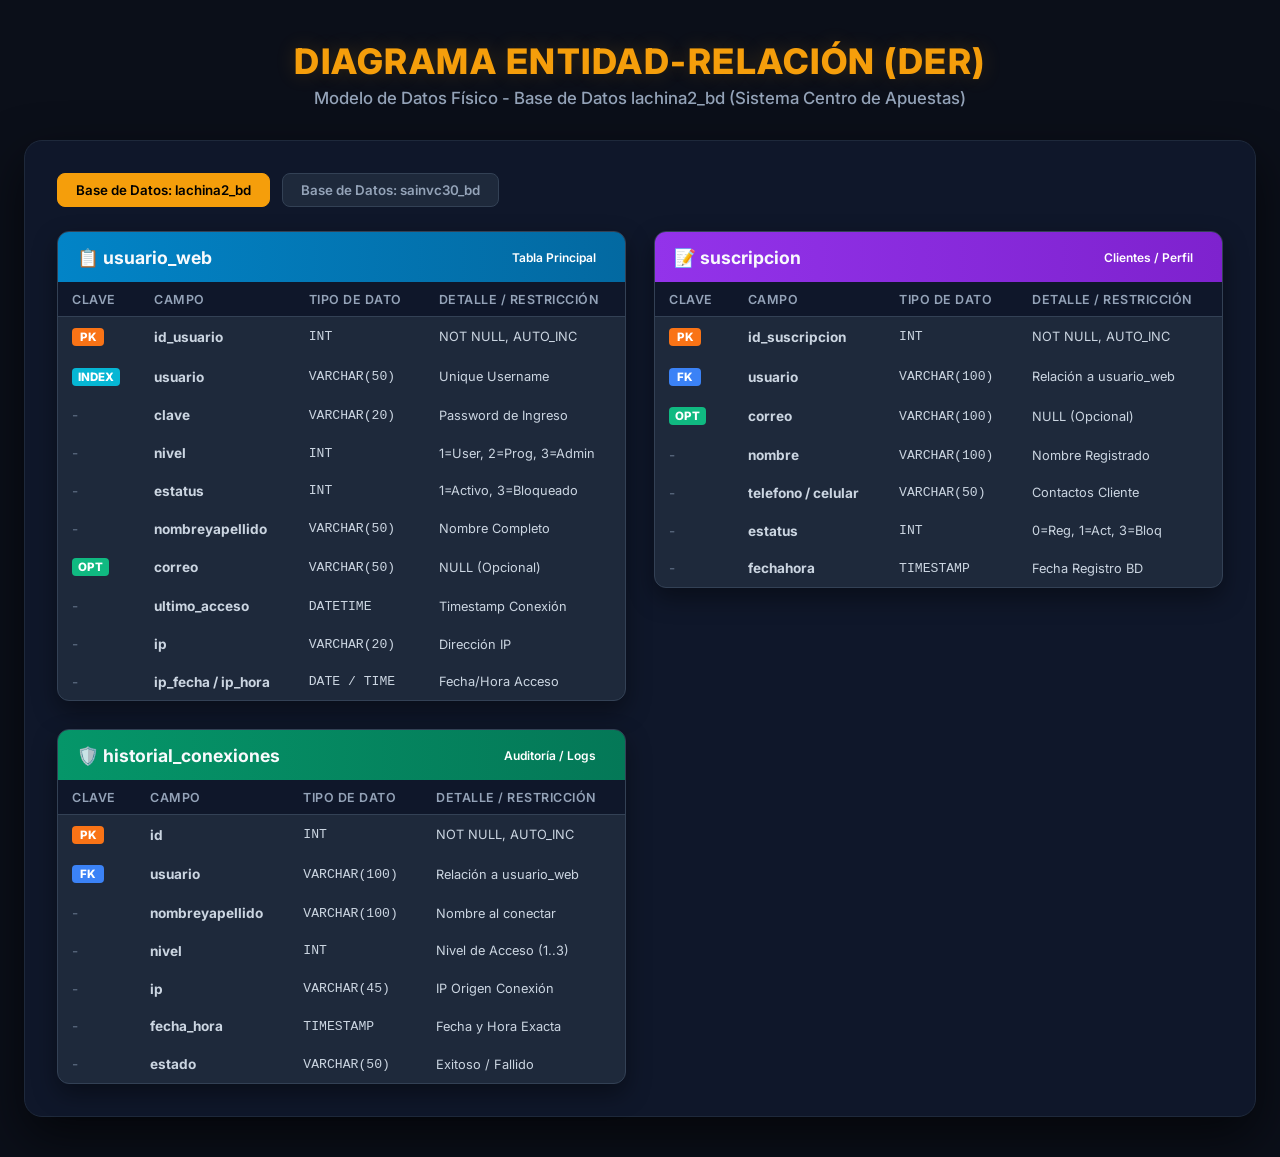
==== diagrama_der.html @ 0daf2ba3 "feat: initialize database environment with schemas, connection utilities, and visualization document" ====
<!DOCTYPE html>
<html lang="es">
<head>
    <meta charset="UTF-8">
    <meta name="viewport" content="width=device-width, initial-scale=1.0">
    <title>Diagrama Entidad-Relación (DER) - La China Sports</title>
    <link href="https://fonts.googleapis.com/css2?family=Inter:wght@400;500;600;700;800&display=swap" rel="stylesheet">
    <style>
        :root {
            --bg-color: #0b0f19;
            --container-bg: #0f172a;
            --card-bg: #1e293b;
            --card-border: #334155;
            --text-main: #f8fafc;
            --text-muted: #94a3b8;
            --title-gold: #f59e0b;
            
            --badge-pk: #f97316;
            --badge-fk: #3b82f6;
            --badge-index: #06b6d4;
            --badge-opt: #10b981;
            --badge-none: #475569;
        }

        * {
            box-sizing: border-box;
            margin: 0;
            padding: 0;
            font-family: 'Inter', system-ui, -apple-system, sans-serif;
        }

        body {
            background-color: var(--bg-color);
            color: var(--text-main);
            min-height: 100vh;
            display: flex;
            flex-direction: column;
            align-items: center;
            padding: 2.5rem 1.5rem;
        }

        /* HEADER */
        .header {
            text-align: center;
            margin-bottom: 2rem;
        }

        .header h1 {
            color: var(--title-gold);
            font-size: 2.2rem;
            font-weight: 800;
            letter-spacing: 1.5px;
            text-transform: uppercase;
            margin-bottom: 0.4rem;
            text-shadow: 0 0 20px rgba(245, 158, 11, 0.2);
        }

        .header p {
            color: var(--text-muted);
            font-size: 1.05rem;
            font-weight: 500;
        }

        /* MAIN CONTAINER */
        .diagram-container {
            background-color: var(--container-bg);
            border: 1px solid #1e293b;
            border-radius: 18px;
            padding: 2rem;
            max-width: 1400px;
            width: 100%;
            box-shadow: 0 20px 50px rgba(0, 0, 0, 0.6);
        }

        /* GRID OF CARDS */
        .cards-grid {
            display: grid;
            grid-template-columns: repeat(auto-fit, minmax(380px, 1fr));
            gap: 1.75rem;
            align-items: start;
        }

        /* CARD STYLE */
        .table-card {
            background-color: var(--card-bg);
            border-radius: 12px;
            border: 1px solid var(--card-border);
            overflow: hidden;
            box-shadow: 0 10px 25px rgba(0, 0, 0, 0.4);
            transition: transform 0.2s ease, box-shadow 0.2s ease;
        }

        .table-card:hover {
            transform: translateY(-4px);
            box-shadow: 0 15px 35px rgba(0, 0, 0, 0.6);
        }

        /* CARD HEADERS */
        .card-header {
            padding: 0.9rem 1.2rem;
            display: flex;
            justify-content: space-between;
            align-items: center;
            font-weight: 700;
            font-size: 1.1rem;
        }

        .card-header .title-box {
            display: flex;
            align-items: center;
            gap: 8px;
        }

        .card-header .badge-tag {
            font-size: 0.75rem;
            padding: 3px 10px;
            border-radius: 20px;
            font-weight: 600;
            color: #ffffff;
            text-transform: capitalize;
        }

        /* CARD VARIATIONS */
        .card-blue .card-header {
            background: linear-gradient(90deg, #0284c7 0%, #0369a1 100%);
        }

        .card-purple .card-header {
            background: linear-gradient(90deg, #9333ea 0%, #7e22ce 100%);
        }

        .card-green .card-header {
            background: linear-gradient(90deg, #059669 0%, #047857 100%);
        }

        .card-amber .card-header {
            background: linear-gradient(90deg, #d97706 0%, #b45309 100%);
        }

        /* TABLE GRID INSIDE CARD */
        .schema-table {
            width: 100%;
            border-collapse: collapse;
            font-size: 0.85rem;
        }

        .schema-table th {
            background-color: #0f172a;
            color: var(--text-muted);
            text-align: left;
            padding: 0.6rem 0.9rem;
            font-weight: 600;
            font-size: 0.78rem;
            text-transform: uppercase;
            letter-spacing: 0.5px;
            border-bottom: 1px solid #334155;
        }

        .schema-table td {
            padding: 0.65rem 0.9rem;
            border-bottom: 1px solid #1e293b;
            color: #cbd5e1;
        }

        .schema-table tr:last-child td {
            border-bottom: none;
        }

        .schema-table tr:hover td {
            background-color: rgba(255, 255, 255, 0.03);
        }

        /* BADGES FOR KEYS */
        .key-badge {
            display: inline-block;
            font-weight: 800;
            font-size: 0.72rem;
            padding: 2px 6px;
            border-radius: 4px;
            color: #ffffff;
            text-align: center;
            min-width: 32px;
        }

        .key-pk { background-color: var(--badge-pk); }
        .key-fk { background-color: var(--badge-fk); }
        .key-index { background-color: var(--badge-index); }
        .key-opt { background-color: var(--badge-opt); }
        .key-none { color: #64748b; font-weight: 400; }

        .field-name {
            font-weight: 700;
            color: #f1f5f9;
        }

        .type-name {
            color: #38bdf8;
            font-family: monospace;
            font-size: 0.82rem;
        }

        .restriction-text {
            color: var(--text-muted);
            font-size: 0.8rem;
        }

        /* TAB NAVIGATION */
        .tab-nav {
            display: flex;
            gap: 12px;
            margin-bottom: 1.5rem;
        }

        .tab-btn {
            background-color: #1e293b;
            color: var(--text-muted);
            border: 1px solid #334155;
            padding: 8px 18px;
            border-radius: 8px;
            font-weight: 600;
            cursor: pointer;
            transition: all 0.2s;
        }

        .tab-btn.active {
            background-color: var(--title-gold);
            color: #000000;
            border-color: var(--title-gold);
        }

        .db-section {
            display: block;
        }

        .db-section.hidden {
            display: none;
        }
    </style>
</head>
<body>

    <div class="header">
        <h1>DIAGRAMA ENTIDAD-RELACIÓN (DER)</h1>
        <p>Modelo de Datos Físico - Base de Datos lachina2_bd (Sistema Centro de Apuestas)</p>
    </div>

    <div class="diagram-container">

        <div class="tab-nav">
            <button class="tab-btn active" onclick="switchDb('lachina2', event)">Base de Datos: lachina2_bd</button>
            <button class="tab-btn" onclick="switchDb('sainvc', event)">Base de Datos: sainvc30_bd</button>
        </div>

        <!-- SECTION 1: lachina2_bd -->
        <div id="lachina2" class="db-section">
            <div class="cards-grid">

                <!-- TABLE: usuario_web -->
                <div class="table-card card-blue">
                    <div class="card-header">
                        <div class="title-box">📋 usuario_web</div>
                        <span class="badge-tag">Tabla Principal</span>
                    </div>
                    <table class="schema-table">
                        <thead>
                            <tr>
                                <th>Clave</th>
                                <th>Campo</th>
                                <th>Tipo de Dato</th>
                                <th>Detalle / Restricción</th>
                            </tr>
                        </thead>
                        <tbody>
                            <tr>
                                <td><span class="key-badge key-pk">PK</span></td>
                                <td class="field-name">id_usuario</td>
                                <td class="type-name">INT</td>
                                <td class="restriction-text">NOT NULL, AUTO_INC</td>
                            </tr>
                            <tr>
                                <td><span class="key-badge key-index">INDEX</span></td>
                                <td class="field-name">usuario</td>
                                <td class="type-name">VARCHAR(50)</td>
                                <td class="restriction-text">Unique Username</td>
                            </tr>
                            <tr>
                                <td><span class="key-none">-</span></td>
                                <td class="field-name">clave</td>
                                <td class="type-name">VARCHAR(20)</td>
                                <td class="restriction-text">Password de Ingreso</td>
                            </tr>
                            <tr>
                                <td><span class="key-none">-</span></td>
                                <td class="field-name">nivel</td>
                                <td class="type-name">INT</td>
                                <td class="restriction-text">1=User, 2=Prog, 3=Admin</td>
                            </tr>
                            <tr>
                                <td><span class="key-none">-</span></td>
                                <td class="field-name">estatus</td>
                                <td class="type-name">INT</td>
                                <td class="restriction-text">1=Activo, 3=Bloqueado</td>
                            </tr>
                            <tr>
                                <td><span class="key-none">-</span></td>
                                <td class="field-name">nombreyapellido</td>
                                <td class="type-name">VARCHAR(50)</td>
                                <td class="restriction-text">Nombre Completo</td>
                            </tr>
                            <tr>
                                <td><span class="key-badge key-opt">OPT</span></td>
                                <td class="field-name">correo</td>
                                <td class="type-name">VARCHAR(50)</td>
                                <td class="restriction-text">NULL (Opcional)</td>
                            </tr>
                            <tr>
                                <td><span class="key-none">-</span></td>
                                <td class="field-name">ultimo_acceso</td>
                                <td class="type-name">DATETIME</td>
                                <td class="restriction-text">Timestamp Conexión</td>
                            </tr>
                            <tr>
                                <td><span class="key-none">-</span></td>
                                <td class="field-name">ip</td>
                                <td class="type-name">VARCHAR(20)</td>
                                <td class="restriction-text">Dirección IP</td>
                            </tr>
                            <tr>
                                <td><span class="key-none">-</span></td>
                                <td class="field-name">ip_fecha / ip_hora</td>
                                <td class="type-name">DATE / TIME</td>
                                <td class="restriction-text">Fecha/Hora Acceso</td>
                            </tr>
                        </tbody>
                    </table>
                </div>

                <!-- TABLE: suscripcion -->
                <div class="table-card card-purple">
                    <div class="card-header">
                        <div class="title-box">📝 suscripcion</div>
                        <span class="badge-tag">Clientes / Perfil</span>
                    </div>
                    <table class="schema-table">
                        <thead>
                            <tr>
                                <th>Clave</th>
                                <th>Campo</th>
                                <th>Tipo de Dato</th>
                                <th>Detalle / Restricción</th>
                            </tr>
                        </thead>
                        <tbody>
                            <tr>
                                <td><span class="key-badge key-pk">PK</span></td>
                                <td class="field-name">id_suscripcion</td>
                                <td class="type-name">INT</td>
                                <td class="restriction-text">NOT NULL, AUTO_INC</td>
                            </tr>
                            <tr>
                                <td><span class="key-badge key-fk">FK</span></td>
                                <td class="field-name">usuario</td>
                                <td class="type-name">VARCHAR(100)</td>
                                <td class="restriction-text">Relación a usuario_web</td>
                            </tr>
                            <tr>
                                <td><span class="key-badge key-opt">OPT</span></td>
                                <td class="field-name">correo</td>
                                <td class="type-name">VARCHAR(100)</td>
                                <td class="restriction-text">NULL (Opcional)</td>
                            </tr>
                            <tr>
                                <td><span class="key-none">-</span></td>
                                <td class="field-name">nombre</td>
                                <td class="type-name">VARCHAR(100)</td>
                                <td class="restriction-text">Nombre Registrado</td>
                            </tr>
                            <tr>
                                <td><span class="key-none">-</span></td>
                                <td class="field-name">telefono / celular</td>
                                <td class="type-name">VARCHAR(50)</td>
                                <td class="restriction-text">Contactos Cliente</td>
                            </tr>
                            <tr>
                                <td><span class="key-none">-</span></td>
                                <td class="field-name">estatus</td>
                                <td class="type-name">INT</td>
                                <td class="restriction-text">0=Reg, 1=Act, 3=Bloq</td>
                            </tr>
                            <tr>
                                <td><span class="key-none">-</span></td>
                                <td class="field-name">fechahora</td>
                                <td class="type-name">TIMESTAMP</td>
                                <td class="restriction-text">Fecha Registro BD</td>
                            </tr>
                        </tbody>
                    </table>
                </div>

                <!-- TABLE: historial_conexiones -->
                <div class="table-card card-green">
                    <div class="card-header">
                        <div class="title-box">🛡️ historial_conexiones</div>
                        <span class="badge-tag">Auditoría / Logs</span>
                    </div>
                    <table class="schema-table">
                        <thead>
                            <tr>
                                <th>Clave</th>
                                <th>Campo</th>
                                <th>Tipo de Dato</th>
                                <th>Detalle / Restricción</th>
                            </tr>
                        </thead>
                        <tbody>
                            <tr>
                                <td><span class="key-badge key-pk">PK</span></td>
                                <td class="field-name">id</td>
                                <td class="type-name">INT</td>
                                <td class="restriction-text">NOT NULL, AUTO_INC</td>
                            </tr>
                            <tr>
                                <td><span class="key-badge key-fk">FK</span></td>
                                <td class="field-name">usuario</td>
                                <td class="type-name">VARCHAR(100)</td>
                                <td class="restriction-text">Relación a usuario_web</td>
                            </tr>
                            <tr>
                                <td><span class="key-none">-</span></td>
                                <td class="field-name">nombreyapellido</td>
                                <td class="type-name">VARCHAR(100)</td>
                                <td class="restriction-text">Nombre al conectar</td>
                            </tr>
                            <tr>
                                <td><span class="key-none">-</span></td>
                                <td class="field-name">nivel</td>
                                <td class="type-name">INT</td>
                                <td class="restriction-text">Nivel de Acceso (1..3)</td>
                            </tr>
                            <tr>
                                <td><span class="key-none">-</span></td>
                                <td class="field-name">ip</td>
                                <td class="type-name">VARCHAR(45)</td>
                                <td class="restriction-text">IP Origen Conexión</td>
                            </tr>
                            <tr>
                                <td><span class="key-none">-</span></td>
                                <td class="field-name">fecha_hora</td>
                                <td class="type-name">TIMESTAMP</td>
                                <td class="restriction-text">Fecha y Hora Exacta</td>
                            </tr>
                            <tr>
                                <td><span class="key-none">-</span></td>
                                <td class="field-name">estado</td>
                                <td class="type-name">VARCHAR(50)</td>
                                <td class="restriction-text">Exitoso / Fallido</td>
                            </tr>
                        </tbody>
                    </table>
                </div>

            </div>
        </div>

        <!-- SECTION 2: sainvc30_bd -->
        <div id="sainvc" class="db-section hidden">
            <div class="cards-grid">

                <!-- TABLE: clientes -->
                <div class="table-card card-blue">
                    <div class="card-header">
                        <div class="title-box">👤 clientes</div>
                        <span class="badge-tag">Maestro Clientes</span>
                    </div>
                    <table class="schema-table">
                        <thead>
                            <tr>
                                <th>Clave</th>
                                <th>Campo</th>
                                <th>Tipo de Dato</th>
                                <th>Detalle / Restricción</th>
                            </tr>
                        </thead>
                        <tbody>
                            <tr>
                                <td><span class="key-badge key-pk">PK</span></td>
                                <td class="field-name">id_cliente</td>
                                <td class="type-name">INT</td>
                                <td class="restriction-text">NOT NULL, AUTO_INC</td>
                            </tr>
                            <tr>
                                <td><span class="key-none">-</span></td>
                                <td class="field-name">cliente</td>
                                <td class="type-name">VARCHAR(50)</td>
                                <td class="restriction-text">Nombre o Razón Social</td>
                            </tr>
                            <tr>
                                <td><span class="key-none">-</span></td>
                                <td class="field-name">rif</td>
                                <td class="type-name">VARCHAR(20)</td>
                                <td class="restriction-text">Doc. Identidad / RIF</td>
                            </tr>
                            <tr>
                                <td><span class="key-none">-</span></td>
                                <td class="field-name">saldo_actual</td>
                                <td class="type-name">DECIMAL(14,2)</td>
                                <td class="restriction-text">Saldo de Cuenta</td>
                            </tr>
                        </tbody>
                    </table>
                </div>

                <!-- TABLE: nota_venta -->
                <div class="table-card card-amber">
                    <div class="card-header">
                        <div class="title-box">🧾 nota_venta</div>
                        <span class="badge-tag">Cabecera Venta</span>
                    </div>
                    <table class="schema-table">
                        <thead>
                            <tr>
                                <th>Clave</th>
                                <th>Campo</th>
                                <th>Tipo de Dato</th>
                                <th>Detalle / Restricción</th>
                            </tr>
                        </thead>
                        <tbody>
                            <tr>
                                <td><span class="key-badge key-pk">PK</span></td>
                                <td class="field-name">id_nota_venta</td>
                                <td class="type-name">INT</td>
                                <td class="restriction-text">NOT NULL, AUTO_INC</td>
                            </tr>
                            <tr>
                                <td><span class="key-badge key-fk">FK</span></td>
                                <td class="field-name">id_cliente</td>
                                <td class="type-name">INT</td>
                                <td class="restriction-text">Relación a clientes</td>
                            </tr>
                            <tr>
                                <td><span class="key-badge key-fk">FK</span></td>
                                <td class="field-name">id_vendedor</td>
                                <td class="type-name">INT</td>
                                <td class="restriction-text">Relación a vendedores</td>
                            </tr>
                            <tr>
                                <td><span class="key-none">-</span></td>
                                <td class="field-name">correlativo</td>
                                <td class="type-name">VARCHAR(20)</td>
                                <td class="restriction-text">Número de Factura</td>
                            </tr>
                            <tr>
                                <td><span class="key-none">-</span></td>
                                <td class="field-name">total_neto</td>
                                <td class="type-name">DECIMAL(14,2)</td>
                                <td class="restriction-text">Monto Total Venta</td>
                            </tr>
                        </tbody>
                    </table>
                </div>

                <!-- TABLE: inventario -->
                <div class="table-card card-purple">
                    <div class="card-header">
                        <div class="title-box">📦 inventario</div>
                        <span class="badge-tag">Catálogo Productos</span>
                    </div>
                    <table class="schema-table">
                        <thead>
                            <tr>
                                <th>Clave</th>
                                <th>Campo</th>
                                <th>Tipo de Dato</th>
                                <th>Detalle / Restricción</th>
                            </tr>
                        </thead>
                        <tbody>
                            <tr>
                                <td><span class="key-badge key-pk">PK</span></td>
                                <td class="field-name">id_inventario</td>
                                <td class="type-name">INT</td>
                                <td class="restriction-text">NOT NULL, AUTO_INC</td>
                            </tr>
                            <tr>
                                <td><span class="key-none">-</span></td>
                                <td class="field-name">codigo</td>
                                <td class="type-name">VARCHAR(20)</td>
                                <td class="restriction-text">Código Producto</td>
                            </tr>
                            <tr>
                                <td><span class="key-none">-</span></td>
                                <td class="field-name">item</td>
                                <td class="type-name">VARCHAR(100)</td>
                                <td class="restriction-text">Descripción Producto</td>
                            </tr>
                            <tr>
                                <td><span class="key-none">-</span></td>
                                <td class="field-name">precio</td>
                                <td class="type-name">DECIMAL(14,2)</td>
                                <td class="restriction-text">Precio de Venta</td>
                            </tr>
                            <tr>
                                <td><span class="key-none">-</span></td>
                                <td class="field-name">existencia</td>
                                <td class="type-name">DECIMAL(14,2)</td>
                                <td class="restriction-text">Stock Disponible</td>
                            </tr>
                        </tbody>
                    </table>
                </div>

            </div>
        </div>

    </div>

    <script>
        function switchDb(dbName, evt) {
            document.querySelectorAll('.db-section').forEach(sec => sec.classList.add('hidden'));
            document.querySelectorAll('.tab-btn').forEach(btn => btn.classList.remove('active'));
            
            document.getElementById(dbName).classList.remove('hidden');
            evt.target.classList.add('active');
        }
    </script>
</body>
</html>
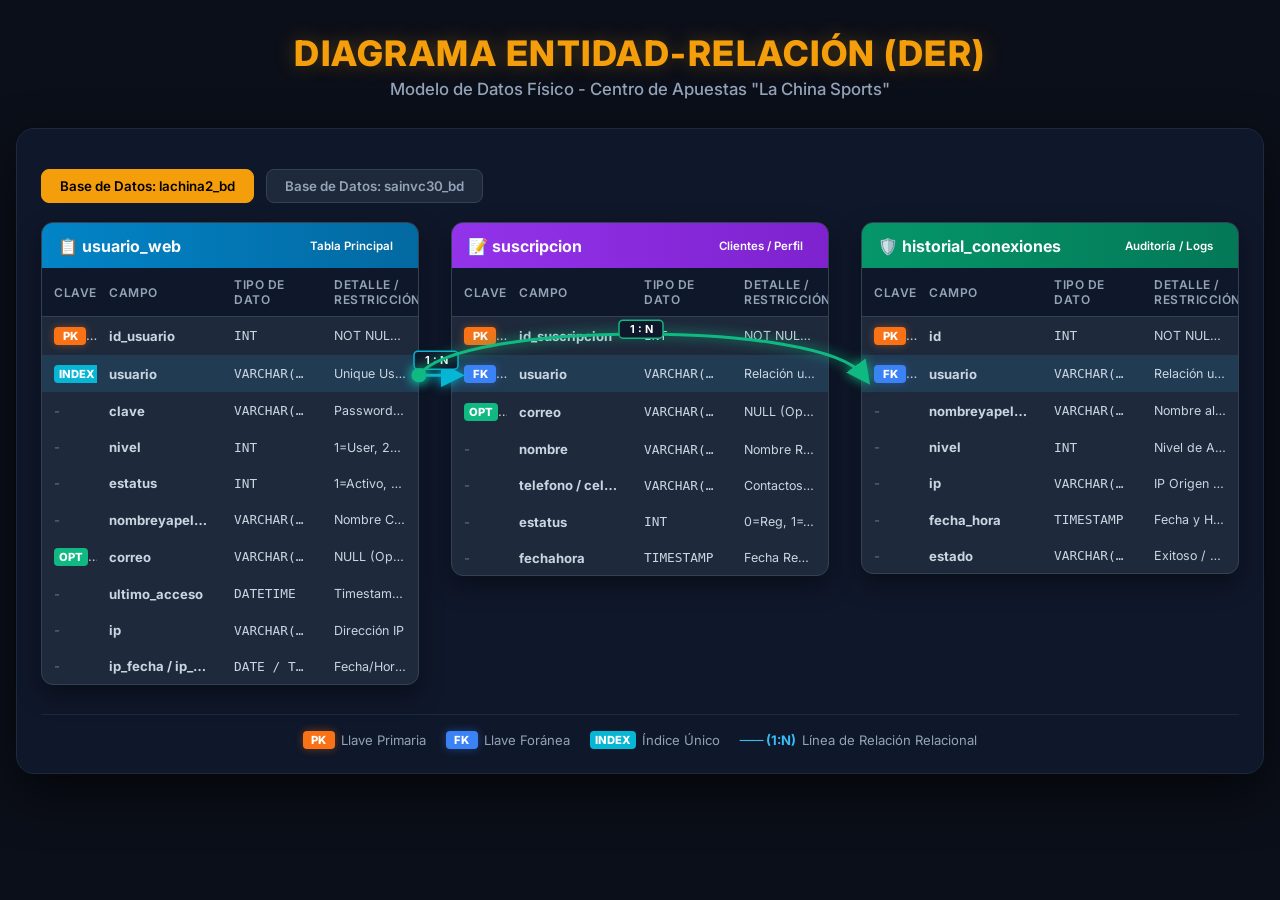
==== commit 2540ec85: "feat: add use case diagram page and update DER visualization with SVG connectors, responsive grid, a" ====
--- a/diagrama_der.html
+++ b/diagrama_der.html
@@ -36,13 +36,13 @@
             display: flex;
             flex-direction: column;
             align-items: center;
-            padding: 2.5rem 1.5rem;
+            padding: 2rem 1rem;
         }
 
         /* HEADER */
         .header {
             text-align: center;
-            margin-bottom: 2rem;
+            margin-bottom: 1.8rem;
         }
 
         .header h1 {
@@ -51,8 +51,8 @@
             font-weight: 800;
             letter-spacing: 1.5px;
             text-transform: uppercase;
-            margin-bottom: 0.4rem;
-            text-shadow: 0 0 20px rgba(245, 158, 11, 0.2);
+            margin-bottom: 0.3rem;
+            text-shadow: 0 0 20px rgba(245, 158, 11, 0.3);
         }
 
         .header p {
@@ -66,18 +66,39 @@
             background-color: var(--container-bg);
             border: 1px solid #1e293b;
             border-radius: 18px;
-            padding: 2rem;
-            max-width: 1400px;
+            padding: 2.5rem 1.5rem 1.5rem 1.5rem;
+            max-width: 1450px;
             width: 100%;
+            position: relative;
             box-shadow: 0 20px 50px rgba(0, 0, 0, 0.6);
+        }
+
+        /* SVG OVERLAY FOR LINES */
+        #svg-connectors {
+            position: absolute;
+            top: 0;
+            left: 0;
+            width: 100%;
+            height: 100%;
+            pointer-events: none;
+            z-index: 10;
         }
 
         /* GRID OF CARDS */
         .cards-grid {
             display: grid;
-            grid-template-columns: repeat(auto-fit, minmax(380px, 1fr));
-            gap: 1.75rem;
+            grid-template-columns: repeat(3, 1fr);
+            gap: 2rem;
             align-items: start;
+            position: relative;
+            z-index: 1;
+            margin-top: 1rem;
+        }
+
+        @media (max-width: 1100px) {
+            .cards-grid {
+                grid-template-columns: 1fr;
+            }
         }
 
         /* CARD STYLE */
@@ -87,22 +108,16 @@
             border: 1px solid var(--card-border);
             overflow: hidden;
             box-shadow: 0 10px 25px rgba(0, 0, 0, 0.4);
-            transition: transform 0.2s ease, box-shadow 0.2s ease;
-        }
-
-        .table-card:hover {
-            transform: translateY(-4px);
-            box-shadow: 0 15px 35px rgba(0, 0, 0, 0.6);
         }
 
         /* CARD HEADERS */
         .card-header {
-            padding: 0.9rem 1.2rem;
+            padding: 0.8rem 1rem;
             display: flex;
             justify-content: space-between;
             align-items: center;
             font-weight: 700;
-            font-size: 1.1rem;
+            font-size: 1rem;
         }
 
         .card-header .title-box {
@@ -112,8 +127,8 @@
         }
 
         .card-header .badge-tag {
-            font-size: 0.75rem;
-            padding: 3px 10px;
+            font-size: 0.72rem;
+            padding: 3px 9px;
             border-radius: 20px;
             font-weight: 600;
             color: #ffffff;
@@ -141,49 +156,58 @@
         .schema-table {
             width: 100%;
             border-collapse: collapse;
-            font-size: 0.85rem;
+            font-size: 0.82rem;
+            table-layout: fixed;
         }
 
         .schema-table th {
             background-color: #0f172a;
             color: var(--text-muted);
             text-align: left;
-            padding: 0.6rem 0.9rem;
+            padding: 0.55rem 0.75rem;
             font-weight: 600;
-            font-size: 0.78rem;
+            font-size: 0.75rem;
             text-transform: uppercase;
             letter-spacing: 0.5px;
             border-bottom: 1px solid #334155;
         }
 
+        .schema-table col.col-key { width: 55px; }
+        .schema-table col.col-name { width: 125px; }
+        .schema-table col.col-type { width: 100px; }
+        .schema-table col.col-desc { width: auto; }
+
         .schema-table td {
-            padding: 0.65rem 0.9rem;
+            padding: 0.6rem 0.75rem;
             border-bottom: 1px solid #1e293b;
             color: #cbd5e1;
+            overflow: hidden;
+            text-overflow: ellipsis;
+            white-space: nowrap;
         }
 
         .schema-table tr:last-child td {
             border-bottom: none;
         }
 
-        .schema-table tr:hover td {
-            background-color: rgba(255, 255, 255, 0.03);
+        .schema-table tr.highlighted td {
+            background-color: rgba(56, 189, 248, 0.12);
         }
 
         /* BADGES FOR KEYS */
         .key-badge {
             display: inline-block;
             font-weight: 800;
-            font-size: 0.72rem;
-            padding: 2px 6px;
+            font-size: 0.7rem;
+            padding: 2px 5px;
             border-radius: 4px;
             color: #ffffff;
             text-align: center;
             min-width: 32px;
         }
 
-        .key-pk { background-color: var(--badge-pk); }
-        .key-fk { background-color: var(--badge-fk); }
+        .key-pk { background-color: var(--badge-pk); box-shadow: 0 0 8px rgba(249, 115, 22, 0.4); }
+        .key-fk { background-color: var(--badge-fk); box-shadow: 0 0 8px rgba(59, 130, 246, 0.4); }
         .key-index { background-color: var(--badge-index); }
         .key-opt { background-color: var(--badge-opt); }
         .key-none { color: #64748b; font-weight: 400; }
@@ -196,19 +220,19 @@
         .type-name {
             color: #38bdf8;
             font-family: monospace;
-            font-size: 0.82rem;
+            font-size: 0.8rem;
         }
 
         .restriction-text {
             color: var(--text-muted);
-            font-size: 0.8rem;
+            font-size: 0.78rem;
         }
 
         /* TAB NAVIGATION */
         .tab-nav {
             display: flex;
             gap: 12px;
-            margin-bottom: 1.5rem;
+            margin-bottom: 1.2rem;
         }
 
         .tab-btn {
@@ -235,16 +259,54 @@
         .db-section.hidden {
             display: none;
         }
+
+        /* LEGEND */
+        .legend-bar {
+            display: flex;
+            gap: 20px;
+            margin-top: 1.8rem;
+            padding-top: 1rem;
+            border-top: 1px solid #1e293b;
+            font-size: 0.82rem;
+            color: var(--text-muted);
+            justify-content: center;
+            flex-wrap: wrap;
+        }
+
+        .legend-item {
+            display: flex;
+            align-items: center;
+            gap: 6px;
+        }
     </style>
 </head>
 <body>
 
     <div class="header">
         <h1>DIAGRAMA ENTIDAD-RELACIÓN (DER)</h1>
-        <p>Modelo de Datos Físico - Base de Datos lachina2_bd (Sistema Centro de Apuestas)</p>
+        <p>Modelo de Datos Físico - Centro de Apuestas "La China Sports"</p>
     </div>
 
-    <div class="diagram-container">
+    <div class="diagram-container" id="diagram-container">
+
+        <!-- SVG CONNECTORS -->
+        <svg id="svg-connectors">
+            <defs>
+                <marker id="marker-dot-blue" viewBox="0 0 10 10" refX="5" refY="5" markerWidth="6" markerHeight="6">
+                    <circle cx="5" cy="5" r="4" fill="#06b6d4"/>
+                </marker>
+                <marker id="marker-arrow-blue" viewBox="0 0 10 10" refX="5" refY="5" markerWidth="8" markerHeight="8" orient="auto-start-reverse">
+                    <path d="M 0 0 L 10 5 L 0 10 z" fill="#06b6d4"/>
+                </marker>
+
+                <marker id="marker-dot-green" viewBox="0 0 10 10" refX="5" refY="5" markerWidth="6" markerHeight="6">
+                    <circle cx="5" cy="5" r="4" fill="#10b981"/>
+                </marker>
+                <marker id="marker-arrow-green" viewBox="0 0 10 10" refX="5" refY="5" markerWidth="8" markerHeight="8" orient="auto-start-reverse">
+                    <path d="M 0 0 L 10 5 L 0 10 z" fill="#10b981"/>
+                </marker>
+            </defs>
+        </svg>
 
         <div class="tab-nav">
             <button class="tab-btn active" onclick="switchDb('lachina2', event)">Base de Datos: lachina2_bd</button>
@@ -262,6 +324,12 @@
                         <span class="badge-tag">Tabla Principal</span>
                     </div>
                     <table class="schema-table">
+                        <colgroup>
+                            <col class="col-key">
+                            <col class="col-name">
+                            <col class="col-type">
+                            <col class="col-desc">
+                        </colgroup>
                         <thead>
                             <tr>
                                 <th>Clave</th>
@@ -271,17 +339,17 @@
                             </tr>
                         </thead>
                         <tbody>
-                            <tr>
+                            <tr id="row-usuario_web-id">
                                 <td><span class="key-badge key-pk">PK</span></td>
                                 <td class="field-name">id_usuario</td>
                                 <td class="type-name">INT</td>
                                 <td class="restriction-text">NOT NULL, AUTO_INC</td>
                             </tr>
-                            <tr>
+                            <tr id="row-usuario_web-usuario" class="highlighted">
                                 <td><span class="key-badge key-index">INDEX</span></td>
                                 <td class="field-name">usuario</td>
                                 <td class="type-name">VARCHAR(50)</td>
-                                <td class="restriction-text">Unique Username</td>
+                                <td class="restriction-text">Unique Username 🔑</td>
                             </tr>
                             <tr>
                                 <td><span class="key-none">-</span></td>
@@ -342,6 +410,12 @@
                         <span class="badge-tag">Clientes / Perfil</span>
                     </div>
                     <table class="schema-table">
+                        <colgroup>
+                            <col class="col-key">
+                            <col class="col-name">
+                            <col class="col-type">
+                            <col class="col-desc">
+                        </colgroup>
                         <thead>
                             <tr>
                                 <th>Clave</th>
@@ -351,17 +425,17 @@
                             </tr>
                         </thead>
                         <tbody>
-                            <tr>
+                            <tr id="row-suscripcion-id">
                                 <td><span class="key-badge key-pk">PK</span></td>
                                 <td class="field-name">id_suscripcion</td>
                                 <td class="type-name">INT</td>
                                 <td class="restriction-text">NOT NULL, AUTO_INC</td>
                             </tr>
-                            <tr>
+                            <tr id="row-suscripcion-usuario" class="highlighted">
                                 <td><span class="key-badge key-fk">FK</span></td>
                                 <td class="field-name">usuario</td>
                                 <td class="type-name">VARCHAR(100)</td>
-                                <td class="restriction-text">Relación a usuario_web</td>
+                                <td class="restriction-text">Relación usuario_web</td>
                             </tr>
                             <tr>
                                 <td><span class="key-badge key-opt">OPT</span></td>
@@ -404,6 +478,12 @@
                         <span class="badge-tag">Auditoría / Logs</span>
                     </div>
                     <table class="schema-table">
+                        <colgroup>
+                            <col class="col-key">
+                            <col class="col-name">
+                            <col class="col-type">
+                            <col class="col-desc">
+                        </colgroup>
                         <thead>
                             <tr>
                                 <th>Clave</th>
@@ -413,17 +493,17 @@
                             </tr>
                         </thead>
                         <tbody>
-                            <tr>
+                            <tr id="row-historial-id">
                                 <td><span class="key-badge key-pk">PK</span></td>
                                 <td class="field-name">id</td>
                                 <td class="type-name">INT</td>
                                 <td class="restriction-text">NOT NULL, AUTO_INC</td>
                             </tr>
-                            <tr>
+                            <tr id="row-historial-usuario" class="highlighted">
                                 <td><span class="key-badge key-fk">FK</span></td>
                                 <td class="field-name">usuario</td>
                                 <td class="type-name">VARCHAR(100)</td>
-                                <td class="restriction-text">Relación a usuario_web</td>
+                                <td class="restriction-text">Relación usuario_web</td>
                             </tr>
                             <tr>
                                 <td><span class="key-none">-</span></td>
@@ -473,6 +553,12 @@
                         <span class="badge-tag">Maestro Clientes</span>
                     </div>
                     <table class="schema-table">
+                        <colgroup>
+                            <col class="col-key">
+                            <col class="col-name">
+                            <col class="col-type">
+                            <col class="col-desc">
+                        </colgroup>
                         <thead>
                             <tr>
                                 <th>Clave</th>
@@ -482,11 +568,11 @@
                             </tr>
                         </thead>
                         <tbody>
-                            <tr>
+                            <tr id="row-clientes-id" class="highlighted">
                                 <td><span class="key-badge key-pk">PK</span></td>
                                 <td class="field-name">id_cliente</td>
                                 <td class="type-name">INT</td>
-                                <td class="restriction-text">NOT NULL, AUTO_INC</td>
+                                <td class="restriction-text">NOT NULL, AUTO_INC 🔑</td>
                             </tr>
                             <tr>
                                 <td><span class="key-none">-</span></td>
@@ -517,6 +603,12 @@
                         <span class="badge-tag">Cabecera Venta</span>
                     </div>
                     <table class="schema-table">
+                        <colgroup>
+                            <col class="col-key">
+                            <col class="col-name">
+                            <col class="col-type">
+                            <col class="col-desc">
+                        </colgroup>
                         <thead>
                             <tr>
                                 <th>Clave</th>
@@ -526,23 +618,23 @@
                             </tr>
                         </thead>
                         <tbody>
-                            <tr>
+                            <tr id="row-notaventa-id" class="highlighted">
                                 <td><span class="key-badge key-pk">PK</span></td>
                                 <td class="field-name">id_nota_venta</td>
                                 <td class="type-name">INT</td>
-                                <td class="restriction-text">NOT NULL, AUTO_INC</td>
-                            </tr>
-                            <tr>
+                                <td class="restriction-text">NOT NULL, AUTO_INC 🔑</td>
+                            </tr>
+                            <tr id="row-notaventa-idcliente" class="highlighted">
                                 <td><span class="key-badge key-fk">FK</span></td>
                                 <td class="field-name">id_cliente</td>
                                 <td class="type-name">INT</td>
-                                <td class="restriction-text">Relación a clientes</td>
+                                <td class="restriction-text">Relación clientes</td>
                             </tr>
                             <tr>
                                 <td><span class="key-badge key-fk">FK</span></td>
                                 <td class="field-name">id_vendedor</td>
                                 <td class="type-name">INT</td>
-                                <td class="restriction-text">Relación a vendedores</td>
+                                <td class="restriction-text">Relación vendedores</td>
                             </tr>
                             <tr>
                                 <td><span class="key-none">-</span></td>
@@ -560,13 +652,19 @@
                     </table>
                 </div>
 
-                <!-- TABLE: inventario -->
+                <!-- TABLE: nota_venta_detalle -->
                 <div class="table-card card-purple">
                     <div class="card-header">
-                        <div class="title-box">📦 inventario</div>
-                        <span class="badge-tag">Catálogo Productos</span>
+                        <div class="title-box">📦 nota_venta_detalle</div>
+                        <span class="badge-tag">Detalle de Ítems</span>
                     </div>
                     <table class="schema-table">
+                        <colgroup>
+                            <col class="col-key">
+                            <col class="col-name">
+                            <col class="col-type">
+                            <col class="col-desc">
+                        </colgroup>
                         <thead>
                             <tr>
                                 <th>Clave</th>
@@ -578,33 +676,33 @@
                         <tbody>
                             <tr>
                                 <td><span class="key-badge key-pk">PK</span></td>
+                                <td class="field-name">id_nota_venta_detalle</td>
+                                <td class="type-name">INT</td>
+                                <td class="restriction-text">NOT NULL, AUTO_INC</td>
+                            </tr>
+                            <tr id="row-notadetalle-idventa" class="highlighted">
+                                <td><span class="key-badge key-fk">FK</span></td>
+                                <td class="field-name">id_nota_venta</td>
+                                <td class="type-name">INT</td>
+                                <td class="restriction-text">Relación nota_venta</td>
+                            </tr>
+                            <tr>
+                                <td><span class="key-badge key-fk">FK</span></td>
                                 <td class="field-name">id_inventario</td>
                                 <td class="type-name">INT</td>
-                                <td class="restriction-text">NOT NULL, AUTO_INC</td>
-                            </tr>
-                            <tr>
-                                <td><span class="key-none">-</span></td>
-                                <td class="field-name">codigo</td>
-                                <td class="type-name">VARCHAR(20)</td>
-                                <td class="restriction-text">Código Producto</td>
-                            </tr>
-                            <tr>
-                                <td><span class="key-none">-</span></td>
-                                <td class="field-name">item</td>
-                                <td class="type-name">VARCHAR(100)</td>
-                                <td class="restriction-text">Descripción Producto</td>
+                                <td class="restriction-text">Relación inventario</td>
+                            </tr>
+                            <tr>
+                                <td><span class="key-none">-</span></td>
+                                <td class="field-name">cantidad</td>
+                                <td class="type-name">DECIMAL(14,2)</td>
+                                <td class="restriction-text">Cantidad Vendida</td>
                             </tr>
                             <tr>
                                 <td><span class="key-none">-</span></td>
                                 <td class="field-name">precio</td>
                                 <td class="type-name">DECIMAL(14,2)</td>
-                                <td class="restriction-text">Precio de Venta</td>
-                            </tr>
-                            <tr>
-                                <td><span class="key-none">-</span></td>
-                                <td class="field-name">existencia</td>
-                                <td class="type-name">DECIMAL(14,2)</td>
-                                <td class="restriction-text">Stock Disponible</td>
+                                <td class="restriction-text">Precio Unitario</td>
                             </tr>
                         </tbody>
                     </table>
@@ -613,16 +711,136 @@
             </div>
         </div>
 
+        <div class="legend-bar">
+            <div class="legend-item"><span class="key-badge key-pk">PK</span> Llave Primaria</div>
+            <div class="legend-item"><span class="key-badge key-fk">FK</span> Llave Foránea</div>
+            <div class="legend-item"><span class="key-badge key-index">INDEX</span> Índice Único</div>
+            <div class="legend-item"><span style="color: #38bdf8; font-weight: bold;">─── (1:N)</span> Línea de Relación Relacional</div>
+        </div>
+
     </div>
 
     <script>
+        function drawConnectors() {
+            const svg = document.getElementById('svg-connectors');
+            const container = document.getElementById('diagram-container');
+            const containerRect = container.getBoundingClientRect();
+            
+            // Clear SVG content
+            svg.innerHTML = `
+                <defs>
+                    <marker id="marker-dot-blue" viewBox="0 0 10 10" refX="5" refY="5" markerWidth="6" markerHeight="6">
+                        <circle cx="5" cy="5" r="4" fill="#06b6d4"/>
+                    </marker>
+                    <marker id="marker-arrow-blue" viewBox="0 0 10 10" refX="5" refY="5" markerWidth="8" markerHeight="8" orient="auto-start-reverse">
+                        <path d="M 0 0 L 10 5 L 0 10 z" fill="#06b6d4"/>
+                    </marker>
+                    <marker id="marker-dot-green" viewBox="0 0 10 10" refX="5" refY="5" markerWidth="6" markerHeight="6">
+                        <circle cx="5" cy="5" r="4" fill="#10b981"/>
+                    </marker>
+                    <marker id="marker-arrow-green" viewBox="0 0 10 10" refX="5" refY="5" markerWidth="8" markerHeight="8" orient="auto-start-reverse">
+                        <path d="M 0 0 L 10 5 L 0 10 z" fill="#10b981"/>
+                    </marker>
+                </defs>
+            `;
+
+            const currentDb = document.querySelector('.db-section:not(.hidden)').id;
+
+            let connections = [];
+            if (currentDb === 'lachina2') {
+                connections = [
+                    { from: 'row-usuario_web-usuario', to: 'row-suscripcion-usuario', color: '#06b6d4', markerDot: 'marker-dot-blue', markerArrow: 'marker-arrow-blue', label: '1 : N', arcTop: false },
+                    { from: 'row-usuario_web-usuario', to: 'row-historial-usuario', color: '#10b981', markerDot: 'marker-dot-green', markerArrow: 'marker-arrow-green', label: '1 : N', arcTop: true }
+                ];
+            } else if (currentDb === 'sainvc') {
+                connections = [
+                    { from: 'row-clientes-id', to: 'row-notaventa-idcliente', color: '#38bdf8', markerDot: 'marker-dot-blue', markerArrow: 'marker-arrow-blue', label: '1 : N', arcTop: false },
+                    { from: 'row-notaventa-id', to: 'row-notadetalle-idventa', color: '#f59e0b', markerDot: 'marker-dot-blue', markerArrow: 'marker-arrow-blue', label: '1 : N', arcTop: false }
+                ];
+            }
+
+            connections.forEach(conn => {
+                const elFrom = document.getElementById(conn.from);
+                const elTo = document.getElementById(conn.to);
+
+                if (elFrom && elTo) {
+                    const rectFrom = elFrom.getBoundingClientRect();
+                    const rectTo = elTo.getBoundingClientRect();
+
+                    const x1 = rectFrom.right - containerRect.left;
+                    const y1 = rectFrom.top + rectFrom.height / 2 - containerRect.top;
+
+                    const x2 = rectTo.left - containerRect.left;
+                    const y2 = rectTo.top + rectTo.height / 2 - containerRect.top;
+
+                    let pathData = '';
+                    let labelX = (x1 + x2) / 2;
+                    let labelY = (y1 + y2) / 2;
+
+                    if (conn.arcTop) {
+                        // Arc high over the cards to avoid crossing middle card!
+                        const arcY = Math.min(y1, y2) - 55;
+                        pathData = `M ${x1} ${y1} C ${x1 + 40} ${arcY}, ${x2 - 40} ${arcY}, ${x2} ${y2}`;
+                        labelY = arcY + 12;
+                    } else {
+                        // Smooth direct curve
+                        const dx = Math.abs(x2 - x1) * 0.45;
+                        pathData = `M ${x1} ${y1} C ${x1 + dx} ${y1}, ${x2 - dx} ${y2}, ${x2} ${y2}`;
+                        labelY = (y1 + y2) / 2 - 12;
+                    }
+
+                    // Create Path Line
+                    const path = document.createElementNS('http://www.w3.org/2000/svg', 'path');
+                    path.setAttribute('d', pathData);
+                    path.setAttribute('stroke', conn.color);
+                    path.setAttribute('stroke-width', '3');
+                    path.setAttribute('fill', 'none');
+                    path.setAttribute('marker-start', `url(#${conn.markerDot})`);
+                    path.setAttribute('marker-end', `url(#${conn.markerArrow})`);
+                    path.setAttribute('filter', 'drop-shadow(0 0 6px ' + conn.color + ')');
+                    svg.appendChild(path);
+
+                    // Create Badge Background Rect for Label
+                    const g = document.createElementNS('http://www.w3.org/2000/svg', 'g');
+                    
+                    const rect = document.createElementNS('http://www.w3.org/2000/svg', 'rect');
+                    rect.setAttribute('x', labelX - 22);
+                    rect.setAttribute('y', labelY - 12);
+                    rect.setAttribute('width', '44');
+                    rect.setAttribute('height', '18');
+                    rect.setAttribute('rx', '4');
+                    rect.setAttribute('fill', '#0f172a');
+                    rect.setAttribute('stroke', conn.color);
+                    rect.setAttribute('stroke-width', '1.5');
+
+                    const text = document.createElementNS('http://www.w3.org/2000/svg', 'text');
+                    text.setAttribute('x', labelX);
+                    text.setAttribute('y', labelY + 1);
+                    text.setAttribute('fill', '#ffffff');
+                    text.setAttribute('font-size', '11');
+                    text.setAttribute('font-weight', 'bold');
+                    text.setAttribute('text-anchor', 'middle');
+                    text.textContent = conn.label;
+
+                    g.appendChild(rect);
+                    g.appendChild(text);
+                    svg.appendChild(g);
+                }
+            });
+        }
+
         function switchDb(dbName, evt) {
             document.querySelectorAll('.db-section').forEach(sec => sec.classList.add('hidden'));
             document.querySelectorAll('.tab-btn').forEach(btn => btn.classList.remove('active'));
             
             document.getElementById(dbName).classList.remove('hidden');
             evt.target.classList.add('active');
-        }
+
+            setTimeout(drawConnectors, 50);
+        }
+
+        window.addEventListener('load', drawConnectors);
+        window.addEventListener('resize', drawConnectors);
     </script>
 </body>
 </html>
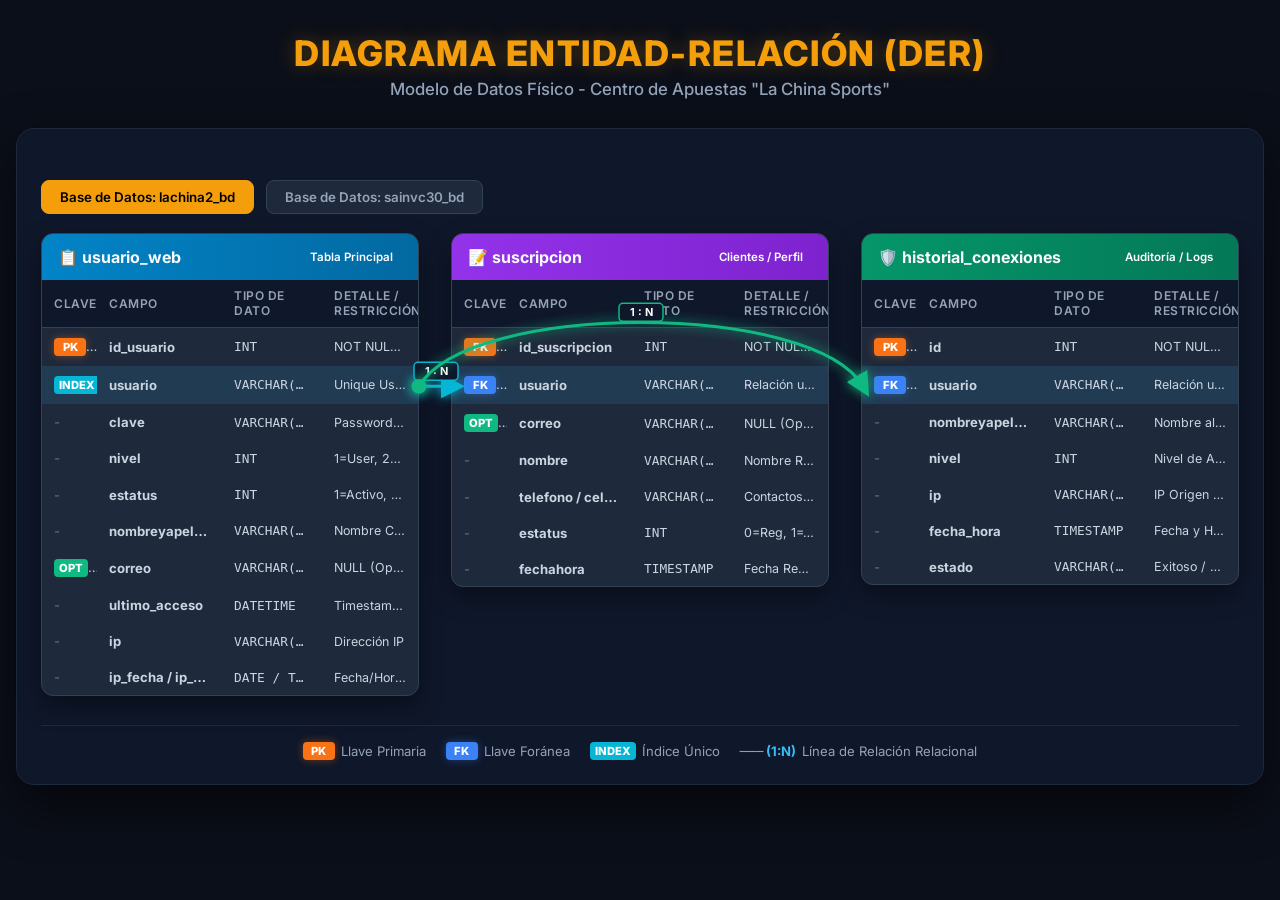
==== commit df9723ab: "style: adjust container spacing and increase arc height in connection paths" ====
--- a/diagrama_der.html
+++ b/diagrama_der.html
@@ -66,7 +66,7 @@
             background-color: var(--container-bg);
             border: 1px solid #1e293b;
             border-radius: 18px;
-            padding: 2.5rem 1.5rem 1.5rem 1.5rem;
+            padding: 3.2rem 1.5rem 1.5rem 1.5rem;
             max-width: 1450px;
             width: 100%;
             position: relative;
@@ -92,7 +92,7 @@
             align-items: start;
             position: relative;
             z-index: 1;
-            margin-top: 1rem;
+            margin-top: 0.5rem;
         }
 
         @media (max-width: 1100px) {
@@ -778,10 +778,10 @@
                     let labelY = (y1 + y2) / 2;
 
                     if (conn.arcTop) {
-                        // Arc high over the cards to avoid crossing middle card!
-                        const arcY = Math.min(y1, y2) - 55;
-                        pathData = `M ${x1} ${y1} C ${x1 + 40} ${arcY}, ${x2 - 40} ${arcY}, ${x2} ${y2}`;
-                        labelY = arcY + 12;
+                        // High arc way above cards so it doesn't touch middle card at all
+                        const arcY = Math.min(y1, y2) - 85;
+                        pathData = `M ${x1} ${y1} C ${x1 + 50} ${arcY}, ${x2 - 50} ${arcY}, ${x2} ${y2}`;
+                        labelY = arcY + 14;
                     } else {
                         // Smooth direct curve
                         const dx = Math.abs(x2 - x1) * 0.45;
